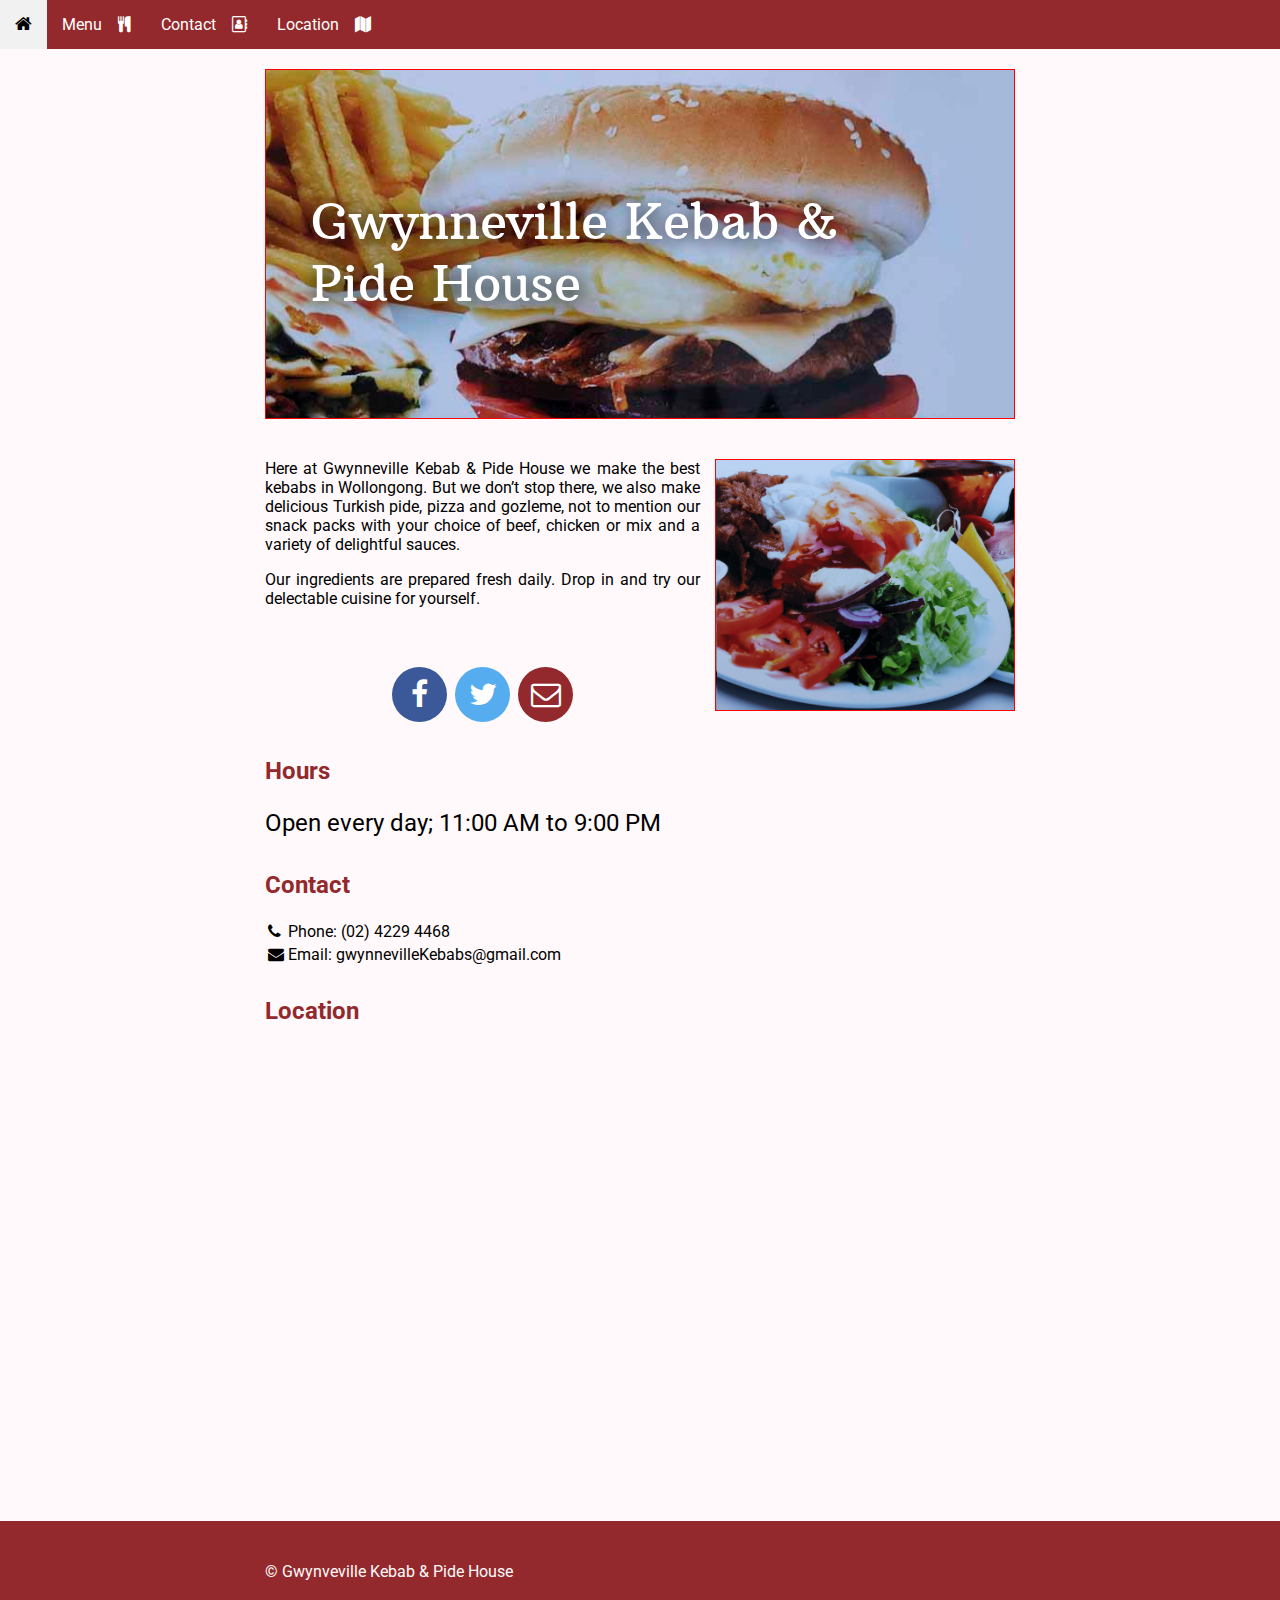
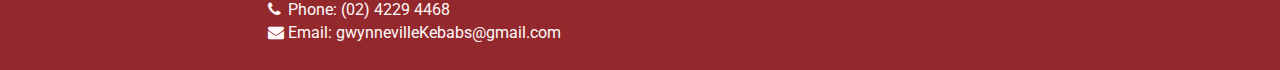
==== index.html @ 9741c18c "Updated hours." ====
<!DOCTYPE html>
<html>
<head>
	
    <title>Best Kebabs</title>
    <link rel="shortcut icon" href="assets/icons/favicon.ico" type="image/x-icon">

	<!-- set view to match device width and initial zoom to be normal -->
	<meta name="viewport" content="width=device-width, initial-scale=1.0">
	<meta charset="utf-8">
	<meta name="author" content="Best Kebabs, Gwynveville">
	<meta name="keywords" content="BK, Kebab, Gwynveville, Best">
	<meta name="description" content="Best Kebabs, Gwynveville">

	<!-- OpenGraph metadata for facebook -->
	<meta property="og:title" content="Best Kebabs, Gwynveville">
	<meta property="og:image" content="apple-touch-icon.png">
	<meta property="og:description" content="Best Kebabs, Gwynveville">

	<!-- Twitter metadata -->
	<meta name="twitter:card" content="summary" />
	<meta name="twitter:title" content="Best Kebabs, Gwynveville" />
	<meta name="twitter:description" content="Best Kebabs, Gwynveville" />
	<meta name="twitter:image" content="apple-touch-icon.png" />

	<link rel="stylesheet" href="assets/css/style.css">
	<script src="assets/js/slideshow.js"></script>
	<script src="assets/js/scroll.js"></script>
</head>
<body>

	<div>
        <ul class="nav">
            <li><a href="#" class="current-page"><i class="fa fa-home" aria-hidden="true" style="font-size: 18px;"></i></a></li>
            <li><a href="menu.html">Menu &nbsp;&nbsp;&nbsp;<i class="fa fa-cutlery" aria-hidden="true"></i></a></li>
            <li class="hideOnMobile"><a href="#anchorContact">Contact &nbsp;&nbsp;&nbsp;<i class="fa fa-address-book-o" aria-hidden="true"></i></a></li>
            <li class="hideOnMobile"><a href="#anchorLocation">Location &nbsp;&nbsp;&nbsp;<i class="fa fa-map" aria-hidden="true"></i></a></li>
        </ul>
    </div>

	<button onclick="topFunction()" id="button_backToTop" title="Back to Top"><i class="fa fa-arrow-up" aria-hidden="true" style="font-size: 30px;"></i></button>

	<div class="banner">
		<div class="slideshow">
			<div class="title">Gwynneville Kebab &amp; Pide House</div>
			<div class="slideshow-slide" style="display: block; background-image: url('assets/images/burger.jpeg');"></div>
			<div class="slideshow-slide" style="background-image: url('assets/images/kebabs.jpeg');"></div>
			<div class="slideshow-slide" style="background-image: url('assets/images/pizza.jpeg');"></div>
			<div class="slideshow-slide" style="background-image: url('assets/images/gozleme.jpeg');"></div>
		</div>
	</div>

	<div class="content">

		<div class="animate-bottom">
			<img class="right" id="boxed" src="assets/images/plate.png" width="300px"></img>

			<p>Here at Gwynneville Kebab &amp; Pide House we make the best kebabs in Wollongong. But we don’t stop there, we also make delicious Turkish pide, pizza and gozleme, not to mention our snack packs with your choice of beef, chicken or mix and a variety of delightful sauces.</p>
			<p>Our ingredients are prepared fresh daily. Drop in and try our delectable cuisine for yourself.</p>

			<div class="text-centered">
				<br><br>
				<a href="http://www.facebook.com/sharer.php?u=bestKebabs.com.au" target="_blank" class="fa fa-facebook"></a>
				<a href="https://twitter.com/share?url=bestKebabs.com.au&amp;text=Check%20out%20the%20best%20kebabs%20at%20bestKebabs.com.au&amp;hashtags=GwynnevilleKebabs" class="fa fa-twitter"></a>

				<a href="mailto:?Subject=Gwynveville%20Kebab%20and%20Pide%20House&amp;Body=Check%20out%20the%20best%20kebabs%20at%20bestKebabs.com.au" class="fa fa-envelope-o" aria-hidden="true"></a>
			</div>



			<h2 id="anchorHours"> Hours </h2>
			<p id="big-text"> Open every day; 11:00 AM to 9:00 PM </p>




			<h2 id="anchorContact"> Contact </h2>
			<table border="0px">
				<tr>
					<td><i class="fa fa-phone" aria-hidden="true"></i></td>
					<td>Phone:  (02) 4229 4468</td>
				</tr>
				<tr>
					<td><i class="fa fa-envelope" aria-hidden="true"></i></td>
					<td>Email:  gwynnevilleKebabs@gmail.com</td>
				</tr>
			</table>


			<h2 id="anchorLocation"> Location </h2>
			<noscript>164 Gipps Rd, Gwynneville NSW 2500</noscript>
		</div>
	</div>
	<div class="content-wide map">
		<iframe src="https://www.google.com/maps/embed?pb=!1m18!1m12!1m3!1d2997.3938978169044!2d150.88263673781194!3d-34.41616967547663!2m3!1f0!2f0!3f0!3m2!1i1024!2i768!4f13.1!3m3!1m2!1s0x6b13190ab615a81d%3A0x4401da63a4cdacf3!2s164+Gipps+Rd%2C+Gwynneville+NSW+2500!5e0!3m2!1sen!2sau!4v1501504908559" frameborder="0" allowfullscreen width="100%" height="400px"></iframe>
	</div>
		

	<br><br><br><br>

	<div class="footer">
		<div class="content">
			<p style="clear: right;">&copy; Gwynveville Kebab &amp; Pide House</p>

			<table border="0px">
				<tr>
					<td><i class="fa fa-phone" aria-hidden="true"></i></td>
					<td>Phone:  (02) 4229 4468</td>
				</tr>
				<tr>
					<td><i class="fa fa-envelope" aria-hidden="true"></i></td>
					<td>Email:  gwynnevilleKebabs@gmail.com</td>
				</tr>
			</table>
		</div>
	</div>

</body>
</html>
---- assets/css/style.css ----
@import url('https://fonts.googleapis.com/css?family=Roboto|Pacifico');
@import url('https://fonts.googleapis.com/css?family=Arbutus Slab');
@import url('slideshow.css');
@import url('navigation.css');
@import url('animation.css');
@import url('menu.css');
@import url('scroll.css');
@import url('icons.css');


body {
    margin: 0;
    background-color: #FFF9FB;
}

* {
    box-sizing: border-box; /* make width and height include margins and padding */
}


html {
    font-family: 'Roboto', sans-serif;
    padding-bottom: 0px;
}

.footer {
    margin: 0;
    padding: 25px;
    width: 100%;
    background-color: #93292C;
    color: #FFF9FB;
}



.hideOnMobile {}
.hideOnTablet {}



.right {
    float: right;
    margin-left: 15px;
    margin-top: 0px;
    margin-bottom: 15px;
}

.left {
    float: left;
    margin-right: 15px;
    margin-top: 0px;
    margin-bottom: 15px;
}

.center {
    width: 100%;
}

.text-centered {
    width: 100%;
    text-align: center;
}





div.banner {
    width: 750px;
    margin: 0 auto;
    padding: 0;
    clear: both;

    height: 350px;
    border: 1px solid red;
    margin-top: 20px;
    margin-bottom: 40px;
}

.title{
    color: white;
    font-size: 50px;
    font-family: 'Arbutus Slab';
    font-weight: normal;
    text-shadow: 2px 2px 20px #000000;
    padding-left: 45px;
    padding-right: 30%;
    padding-top: 120px;
    position: absolute;
}

h2{
    padding-top: 10px;
    color: #93292C;
}
#centered{text-align: center;}

p{
	text-align: justify;
}

#big-text {
    font-size: 1.5em;
}




div.content {
    width: 800px;
    margin: 0 auto;
    height: auto;
    padding: 0px 25px;
    clear: both;
}

div.content-wide {
    margin: 0 auto;
    padding: 0;
    width: 750px;
}

#boxed {
    border: 1px solid red;
}

.map{
    width: 100%;
    height: 400px;
    padding: 0;
}

.map iframe {
    border: 0;
    padding: 0;
    margin: 0;
}


/* TABLET */
@media screen and (max-width: 800px) {
    div.content, div.content-wide {
        margin-left: 0;
        margin-right: 0;
        width: 100%;
    }

    div.banner {
        margin-top: 0;
        width: 100%;
        border-width: 0;
    }

    div.content-wide {
        padding-left: 0px;
        padding-right: 0px;
    }

    .right, .left {
        width: 55%;
    }

    .hideOnTablet {
        display: none;
    }

    .title{
        padding-right: 0px;
    }
}

/* PHONE */
@media screen and (max-width: 400px) {
    ul.nav li a {
        text-align: center;
        float: none;
    }

    div.content, div.content-wide {
    }

    .right, .left {
        clear: both;
        width: 100%;
    }

    .hideOnMobile {
        display: none;
    }
}


@media print {
    img, .gallery, .banner, .nav, #button_backToTop, a {
        display: none !important;
    }
    body {
        font-family: 'Arial', sans-serif;
    }
}
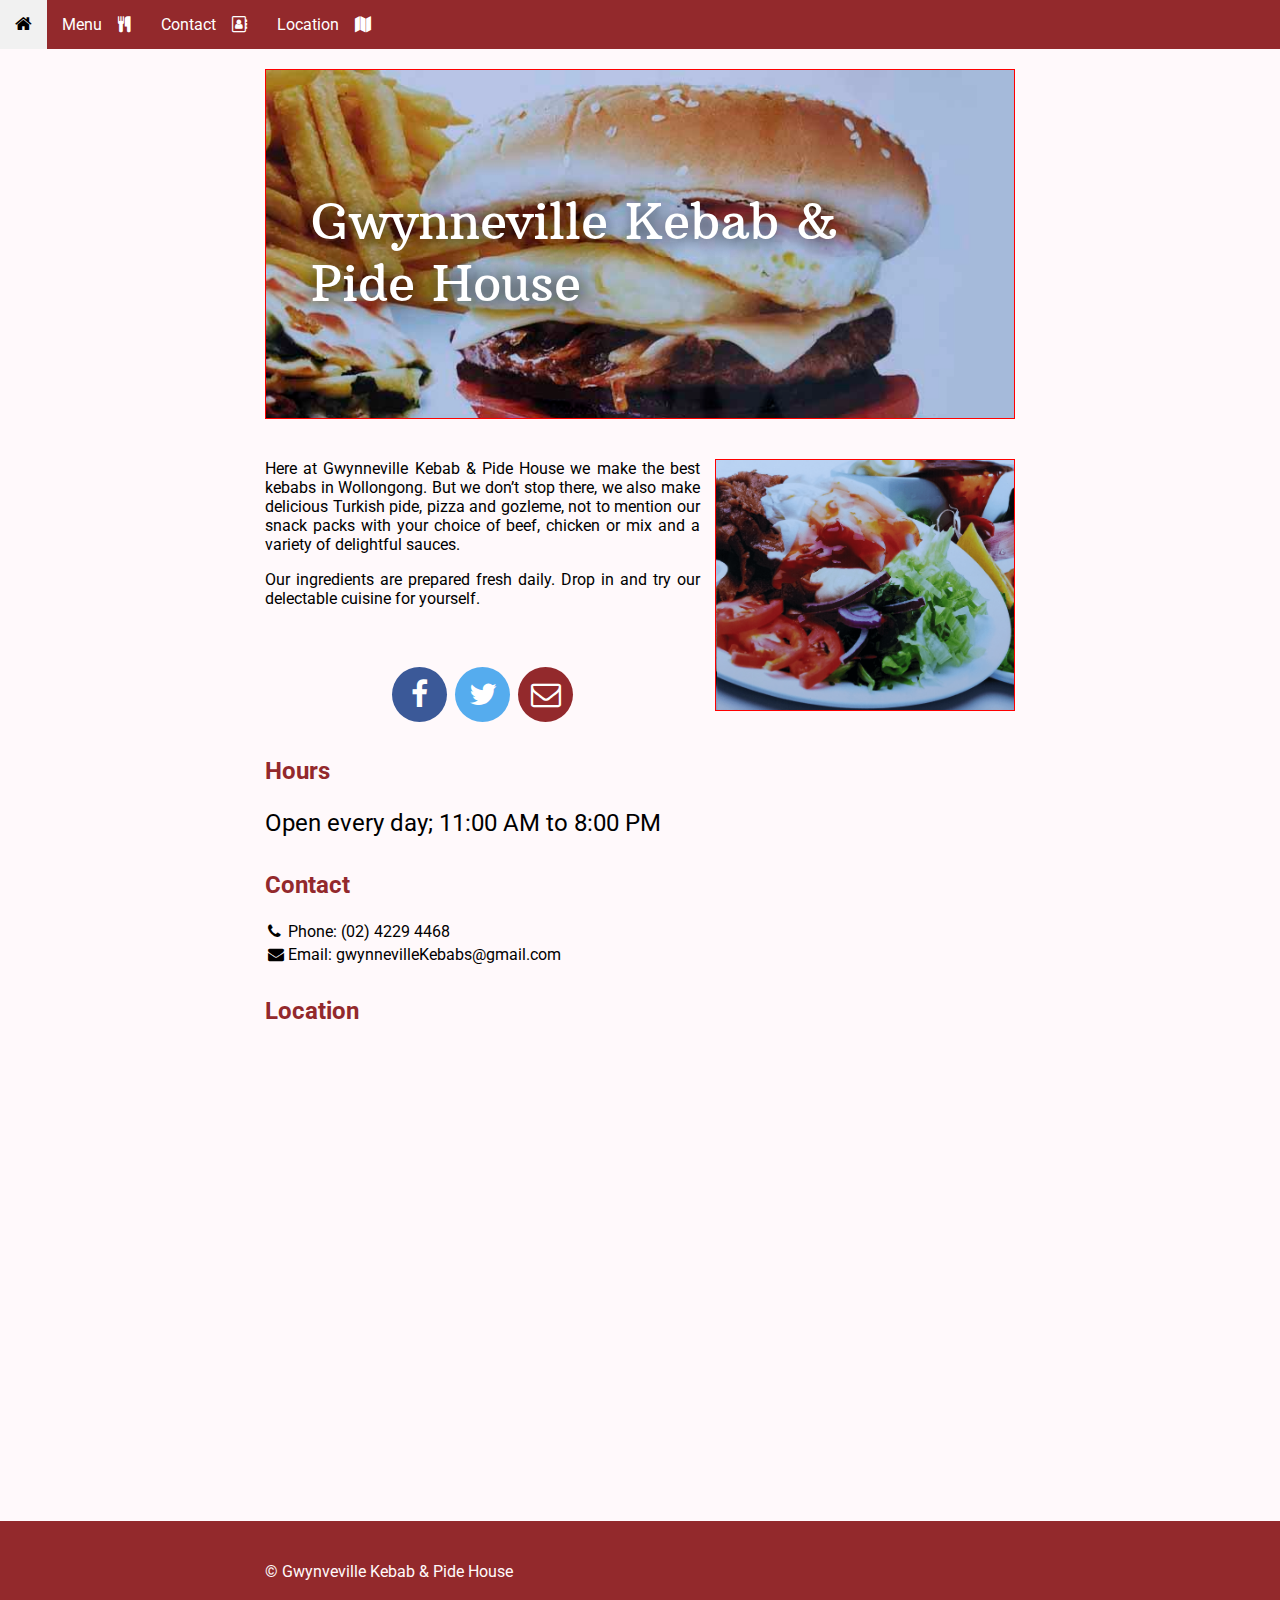
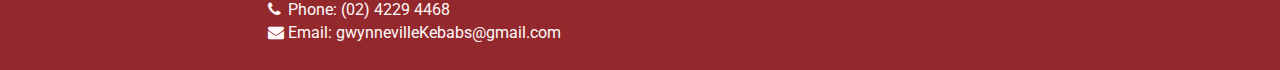
==== commit 97575ee6: "Update index.html" ====
--- a/index.html
+++ b/index.html
@@ -69,7 +69,7 @@
 
 
 			<h2 id="anchorHours"> Hours </h2>
-			<p id="big-text"> Open every day; 11:00 AM to 9:00 PM </p>
+			<p id="big-text"> Open every day; 11:00 AM to 8:00 PM </p>
 
 
 
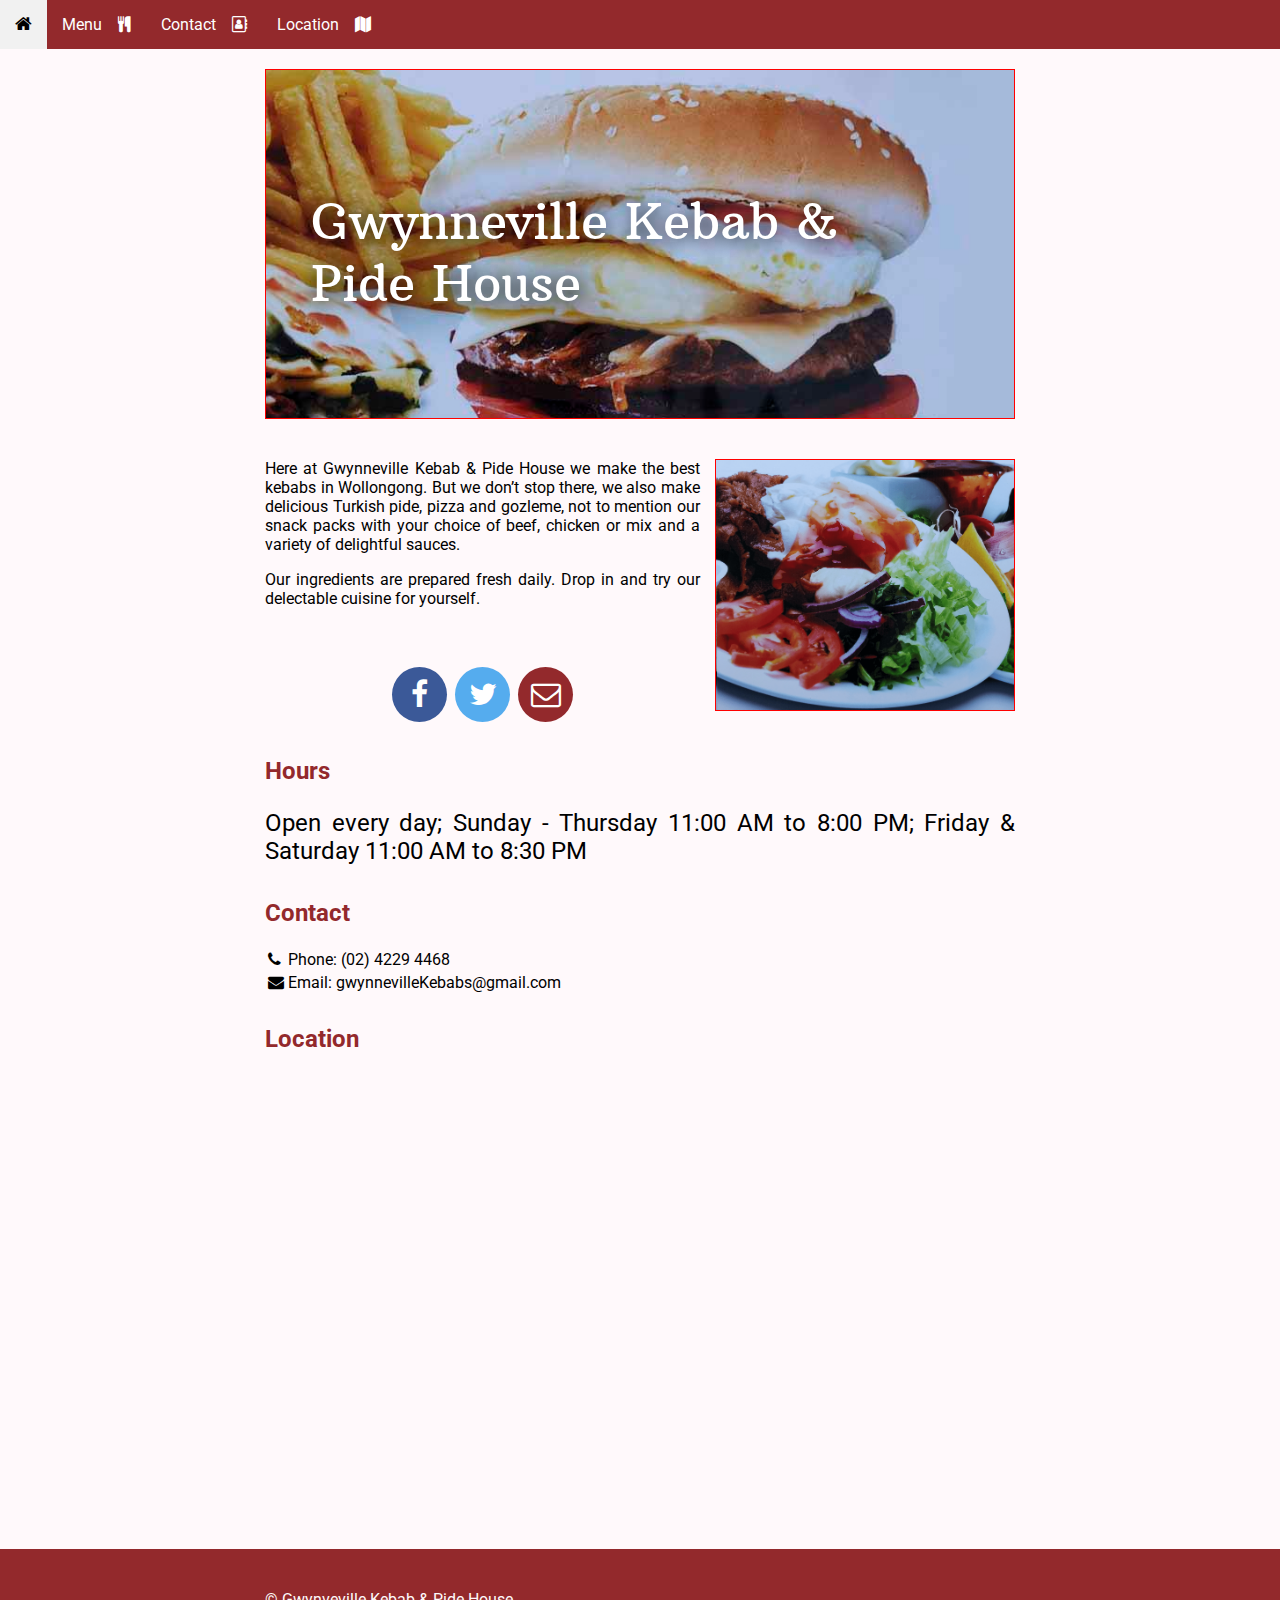
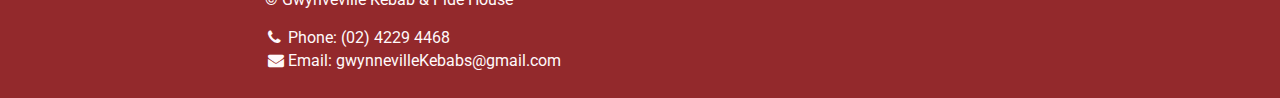
==== commit 308ab123: "Updated hours" ====
--- a/index.html
+++ b/index.html
@@ -69,7 +69,7 @@
 
 
 			<h2 id="anchorHours"> Hours </h2>
-			<p id="big-text"> Open every day; 11:00 AM to 8:00 PM </p>
+			<p id="big-text"> Open every day; Sunday - Thursday 11:00 AM to 8:00 PM; Friday & Saturday 11:00 AM to 8:30 PM</p>
 
 
 
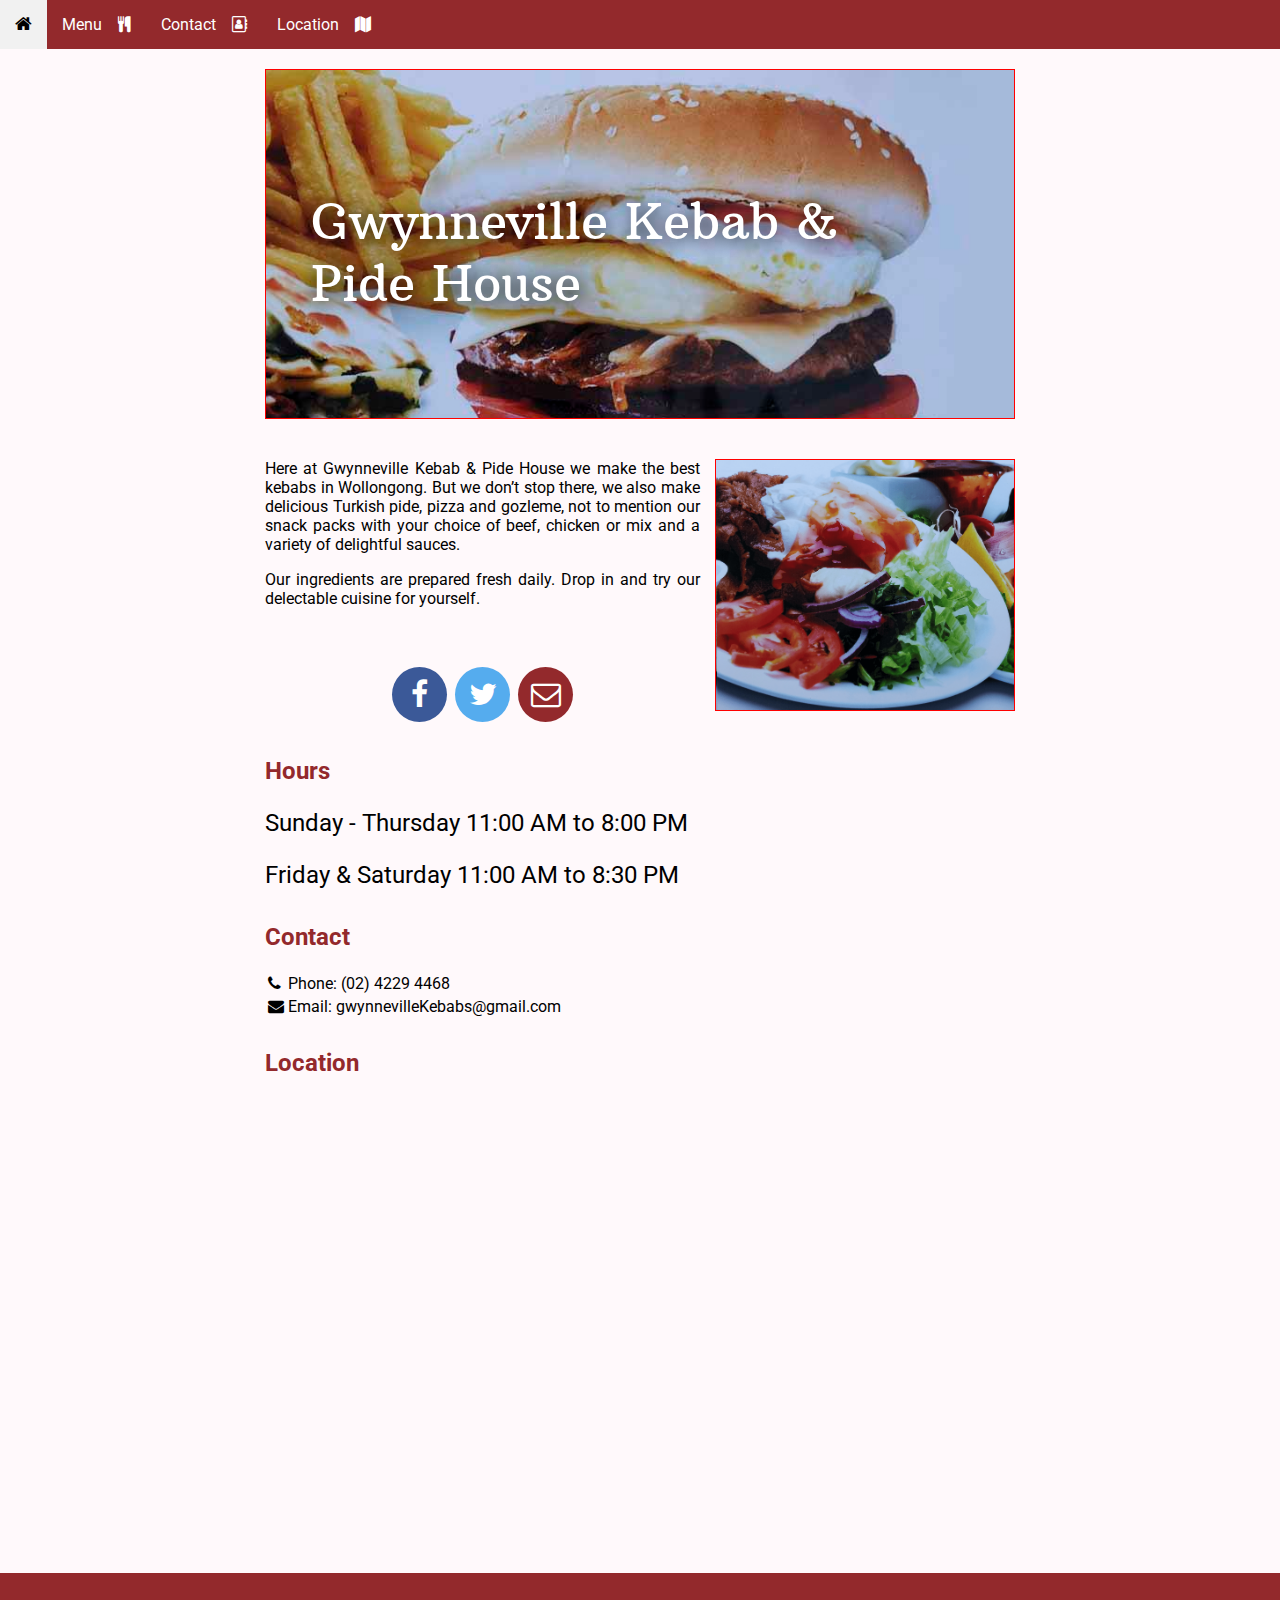
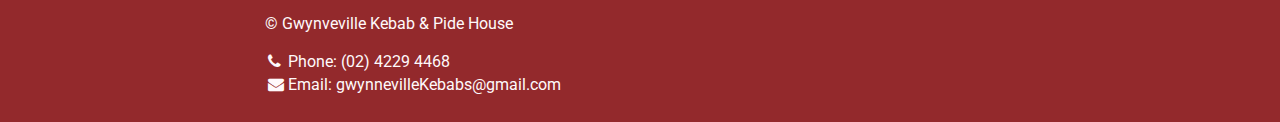
==== commit d0469934: "updated hours" ====
--- a/index.html
+++ b/index.html
@@ -69,7 +69,8 @@
 
 
 			<h2 id="anchorHours"> Hours </h2>
-			<p id="big-text"> Open every day; Sunday - Thursday 11:00 AM to 8:00 PM; Friday & Saturday 11:00 AM to 8:30 PM</p>
+			<p id="big-text">Sunday - Thursday 11:00 AM to 8:00 PM</p>
+			<p id="big-text">Friday & Saturday 11:00 AM to 8:30 PM</p>
 
 
 
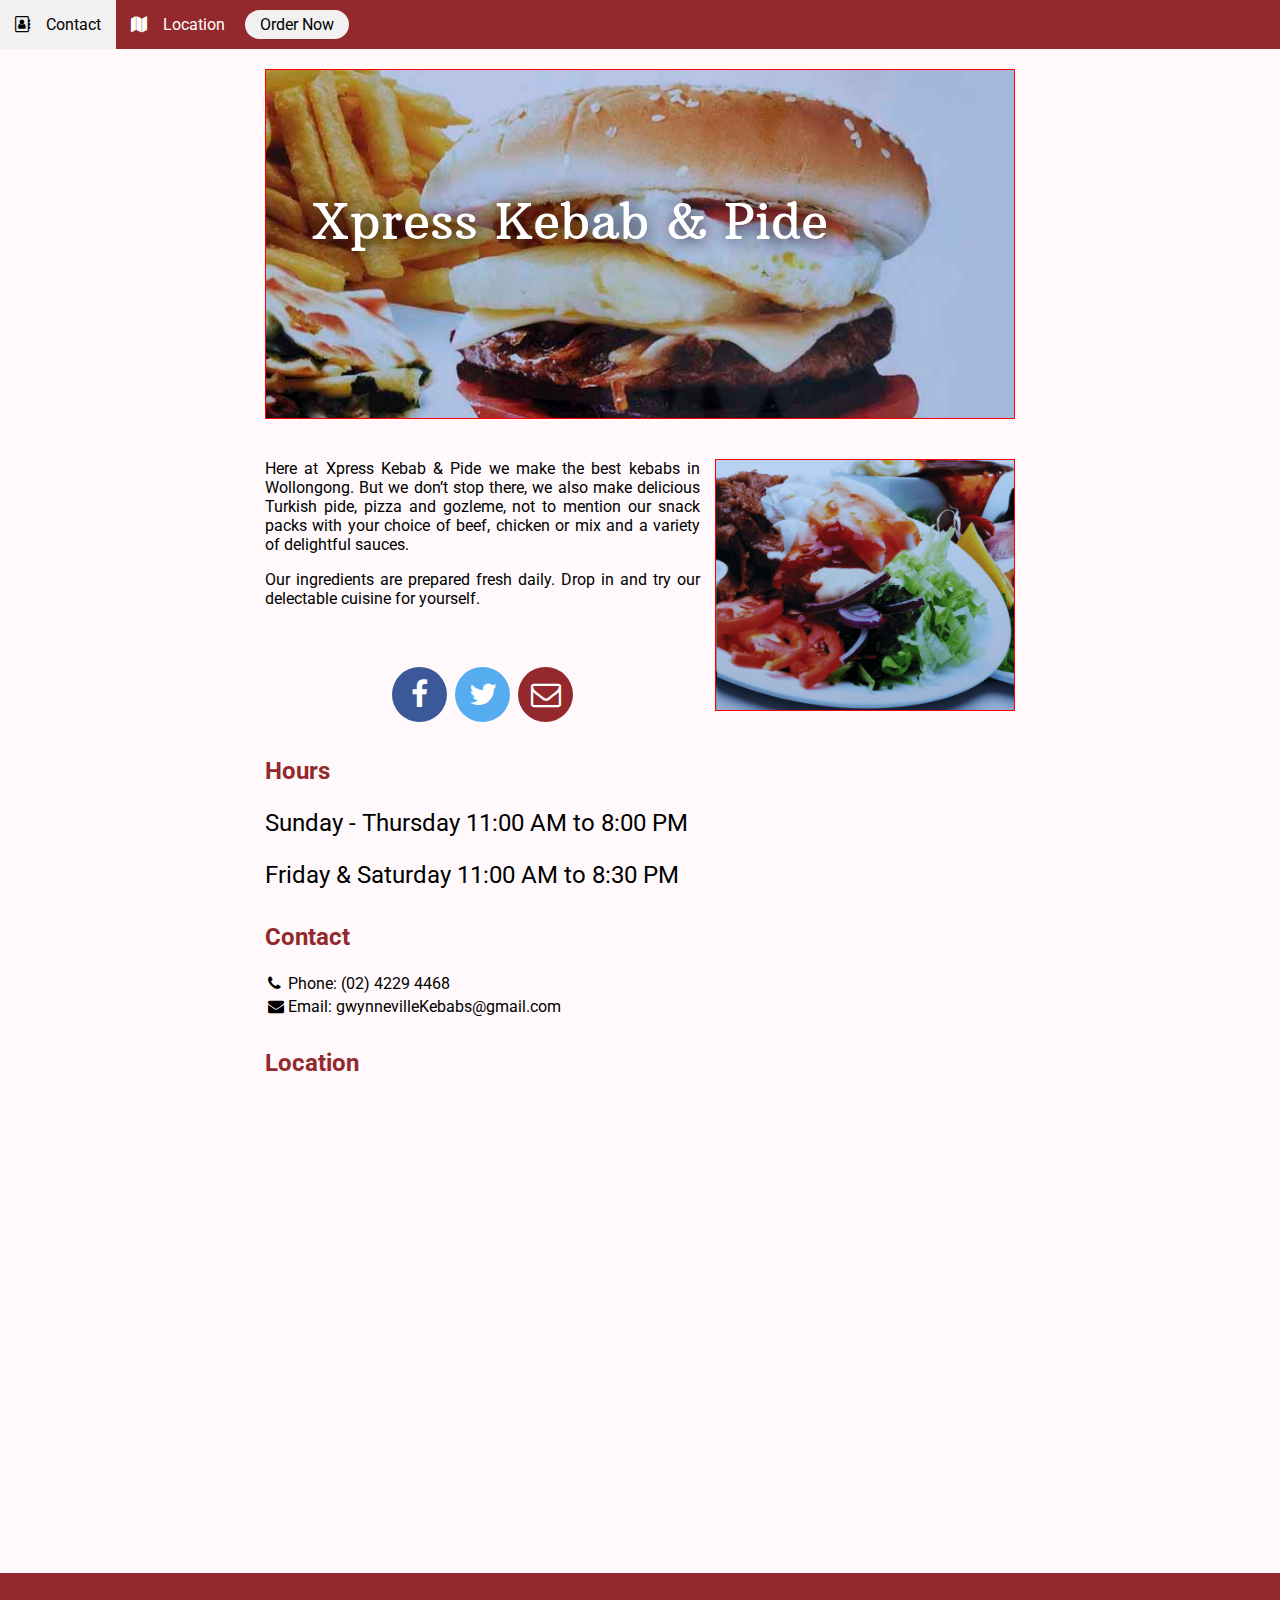
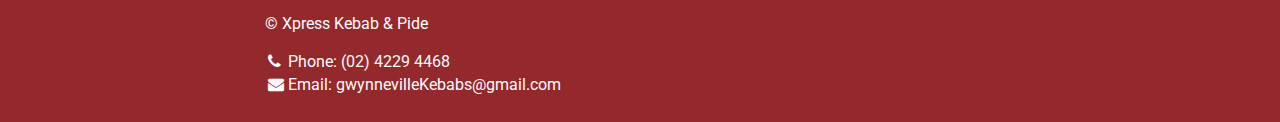
==== commit 47d1563c: "Updated to point to online order site" ====
--- a/index.html
+++ b/index.html
@@ -31,10 +31,11 @@
 
 	<div>
         <ul class="nav">
-            <li><a href="#" class="current-page"><i class="fa fa-home" aria-hidden="true" style="font-size: 18px;"></i></a></li>
-            <li><a href="menu.html">Menu &nbsp;&nbsp;&nbsp;<i class="fa fa-cutlery" aria-hidden="true"></i></a></li>
-            <li class="hideOnMobile"><a href="#anchorContact">Contact &nbsp;&nbsp;&nbsp;<i class="fa fa-address-book-o" aria-hidden="true"></i></a></li>
-            <li class="hideOnMobile"><a href="#anchorLocation">Location &nbsp;&nbsp;&nbsp;<i class="fa fa-map" aria-hidden="true"></i></a></li>
+            <!--<li><a href="#" class="current-page"><i class="fa fa-home" aria-hidden="true" style="font-size: 18px;"></i></a></li>-->
+            <!--<li><a href="menu.html"><i class="fa fa-cutlery" aria-hidden="true"></i>&nbsp;&nbsp;&nbsp; Menu</i></a></li>-->
+            <li class="hideOnMobile"><a href="#anchorContact"><i class="fa fa-address-book-o" aria-hidden="true"></i>&nbsp;&nbsp;&nbsp; Contact </a></li>
+            <li class="hideOnMobile"><a href="#anchorLocation"><i class="fa fa-map" aria-hidden="true"></i>&nbsp;&nbsp;&nbsp; Location</a></li>
+			<li><a href="https://xpresskebabs.square.site/s/order" class="round-button">Order Now</a></li>
         </ul>
     </div>
 
@@ -42,7 +43,7 @@
 
 	<div class="banner">
 		<div class="slideshow">
-			<div class="title">Gwynneville Kebab &amp; Pide House</div>
+			<div class="title">Xpress Kebab &amp; Pide</div>
 			<div class="slideshow-slide" style="display: block; background-image: url('assets/images/burger.jpeg');"></div>
 			<div class="slideshow-slide" style="background-image: url('assets/images/kebabs.jpeg');"></div>
 			<div class="slideshow-slide" style="background-image: url('assets/images/pizza.jpeg');"></div>
@@ -55,7 +56,7 @@
 		<div class="animate-bottom">
 			<img class="right" id="boxed" src="assets/images/plate.png" width="300px"></img>
 
-			<p>Here at Gwynneville Kebab &amp; Pide House we make the best kebabs in Wollongong. But we don’t stop there, we also make delicious Turkish pide, pizza and gozleme, not to mention our snack packs with your choice of beef, chicken or mix and a variety of delightful sauces.</p>
+			<p>Here at Xpress Kebab &amp; Pide we make the best kebabs in Wollongong. But we don’t stop there, we also make delicious Turkish pide, pizza and gozleme, not to mention our snack packs with your choice of beef, chicken or mix and a variety of delightful sauces.</p>
 			<p>Our ingredients are prepared fresh daily. Drop in and try our delectable cuisine for yourself.</p>
 
 			<div class="text-centered">
@@ -93,7 +94,7 @@
 		</div>
 	</div>
 	<div class="content-wide map">
-		<iframe src="https://www.google.com/maps/embed?pb=!1m18!1m12!1m3!1d2997.3938978169044!2d150.88263673781194!3d-34.41616967547663!2m3!1f0!2f0!3f0!3m2!1i1024!2i768!4f13.1!3m3!1m2!1s0x6b13190ab615a81d%3A0x4401da63a4cdacf3!2s164+Gipps+Rd%2C+Gwynneville+NSW+2500!5e0!3m2!1sen!2sau!4v1501504908559" frameborder="0" allowfullscreen width="100%" height="400px"></iframe>
+		<iframe src="https://www.google.com/maps/embed?pb=!1m14!1m8!1m3!1d2008.6336206104097!2d150.88384714709068!3d-34.415830207130874!3m2!1i1024!2i768!4f13.1!3m3!1m2!1s0x6b13190ab6bf48f9%3A0x355ad9d685ec8f14!2sXpress%20Kebab%20and%20Pide!5e0!3m2!1sen!2sau!4v1637745958825!5m2!1sen!2sau" frameborder="0" allowfullscreen width="100%" height="400px" loading="lazy"></iframe>
 	</div>
 		
 
@@ -101,7 +102,7 @@
 
 	<div class="footer">
 		<div class="content">
-			<p style="clear: right;">&copy; Gwynveville Kebab &amp; Pide House</p>
+			<p style="clear: right;">&copy; Xpress Kebab &amp; Pide</p>
 
 			<table border="0px">
 				<tr>
--- a/assets/css/style.css
+++ b/assets/css/style.css
@@ -170,7 +170,7 @@
 }
 
 /* PHONE */
-@media screen and (max-width: 400px) {
+@media screen and (max-width: 500px) {
     ul.nav li a {
         text-align: center;
         float: none;
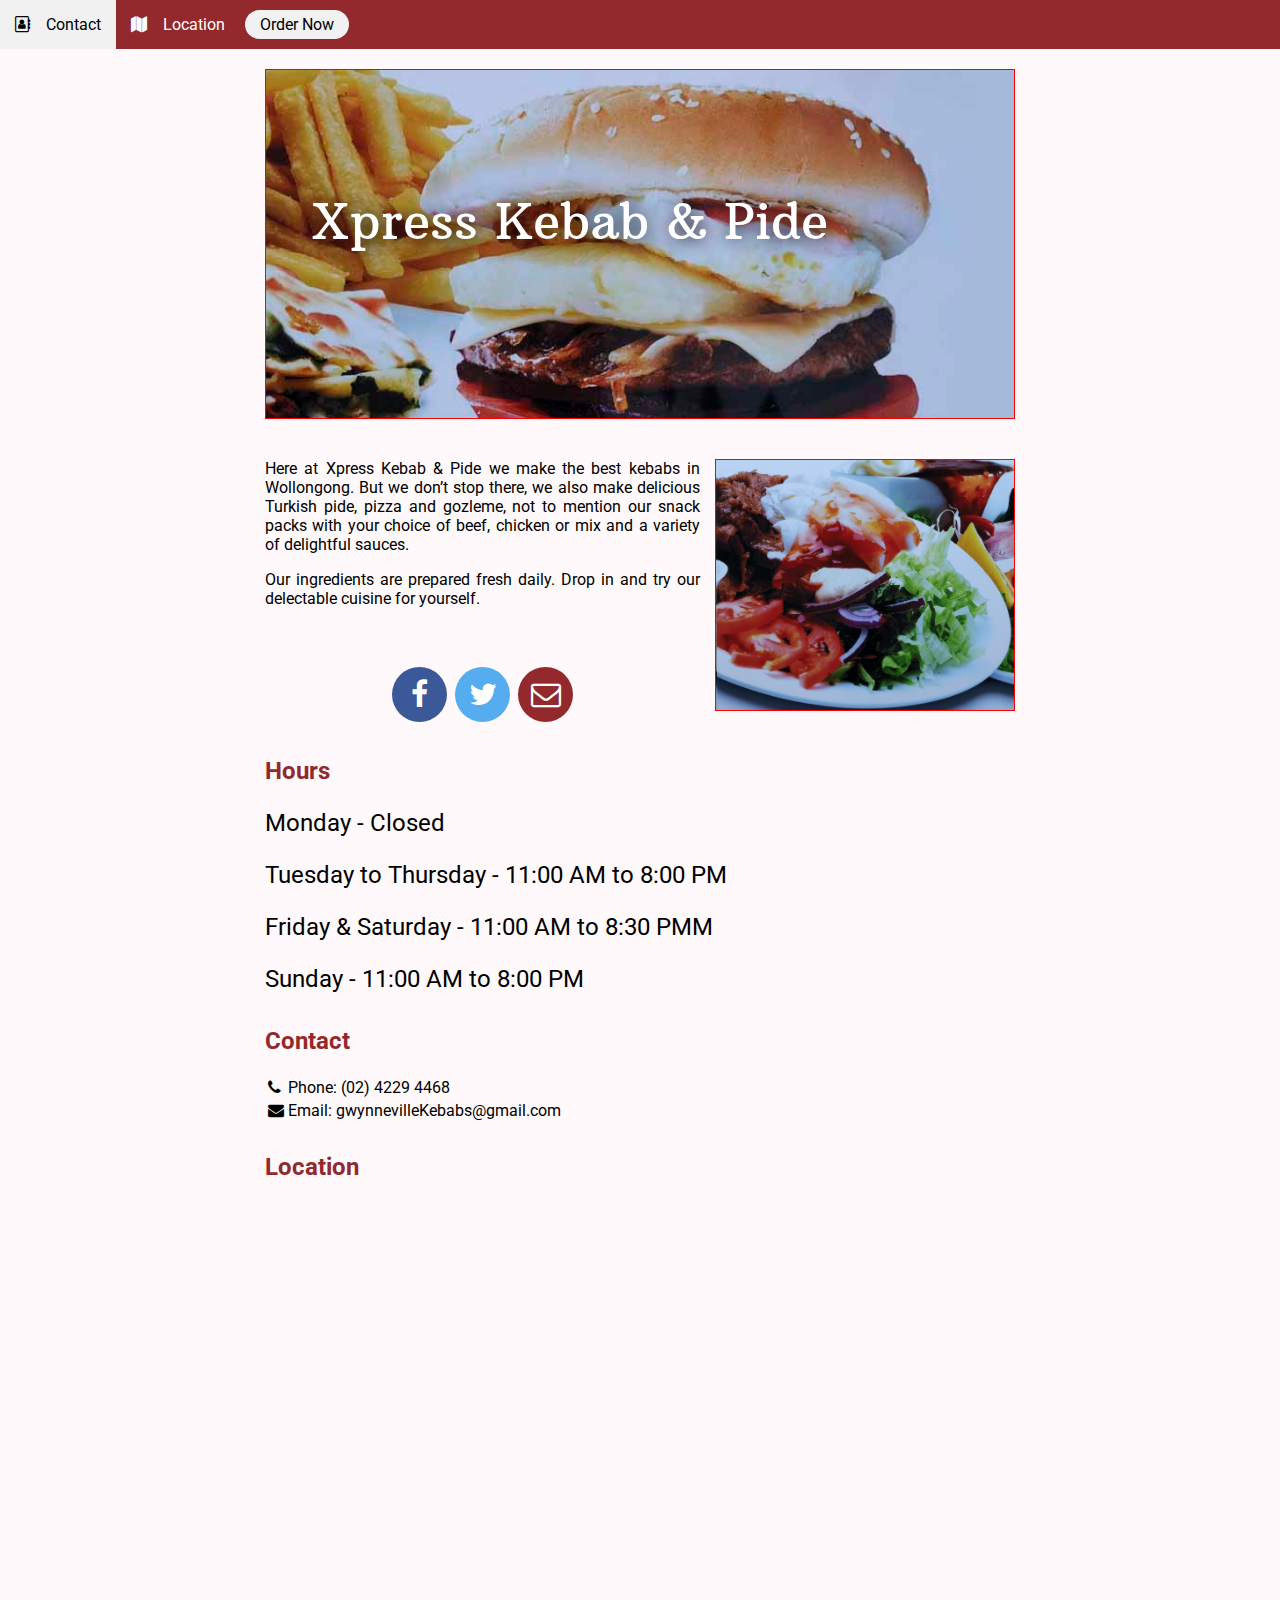
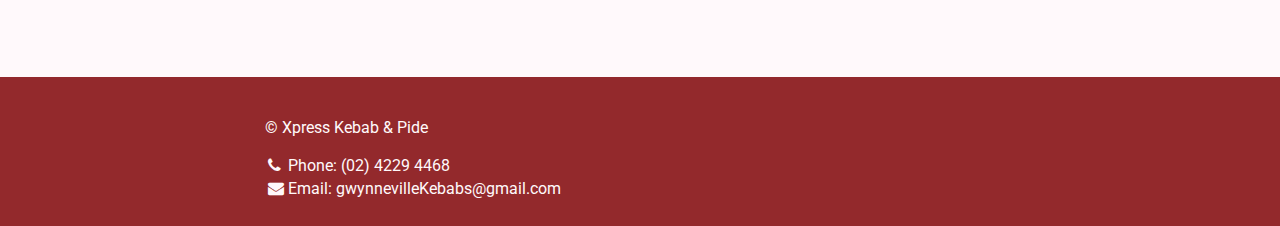
==== commit 6e8072fb: "Updated hours." ====
--- a/index.html
+++ b/index.html
@@ -70,11 +70,10 @@
 
 
 			<h2 id="anchorHours"> Hours </h2>
-			<p id="big-text">Sunday - Thursday 11:00 AM to 8:00 PM</p>
-			<p id="big-text">Friday & Saturday 11:00 AM to 8:30 PM</p>
-
-
-
+			<p id="big-text">Monday - Closed</p>
+			<p id="big-text">Tuesday to Thursday - 11:00 AM to 8:00 PM</p>
+			<p id="big-text">Friday & Saturday - 11:00 AM to 8:30 PMM</p>
+			<p id="big-text">Sunday - 11:00 AM to 8:00 PM</p>
 
 			<h2 id="anchorContact"> Contact </h2>
 			<table border="0px">
